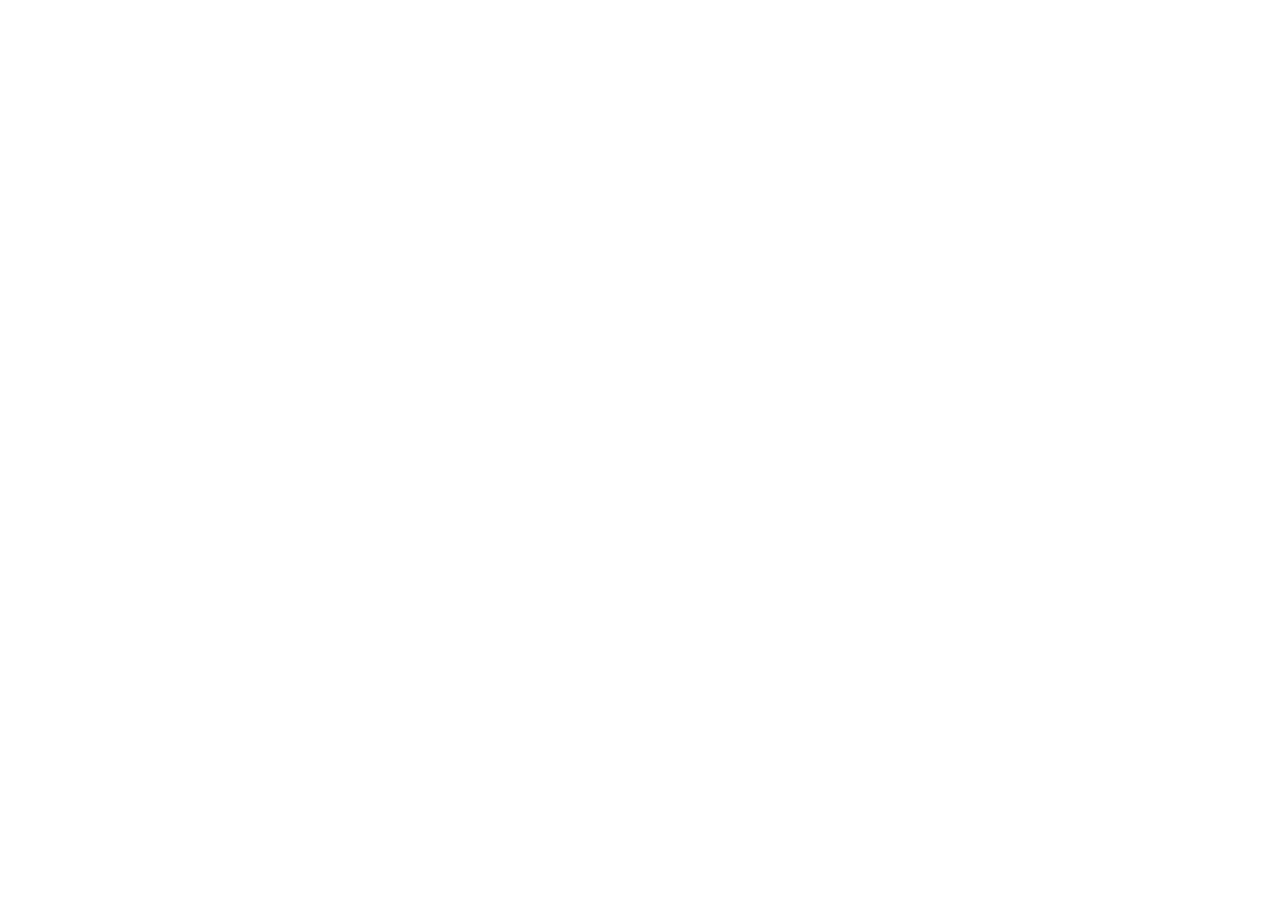
==== index.html @ 737fa311 "new file:   index.html" ====
<!DOCTYPE html>
<html lang="en">
<head>
    <meta charset="UTF-8">
    <meta name="viewport" content="width=device-width, initial-scale=1.0">
    <title>Jeromes First Website</title>
</head>
<body>
    
</body>
</html>
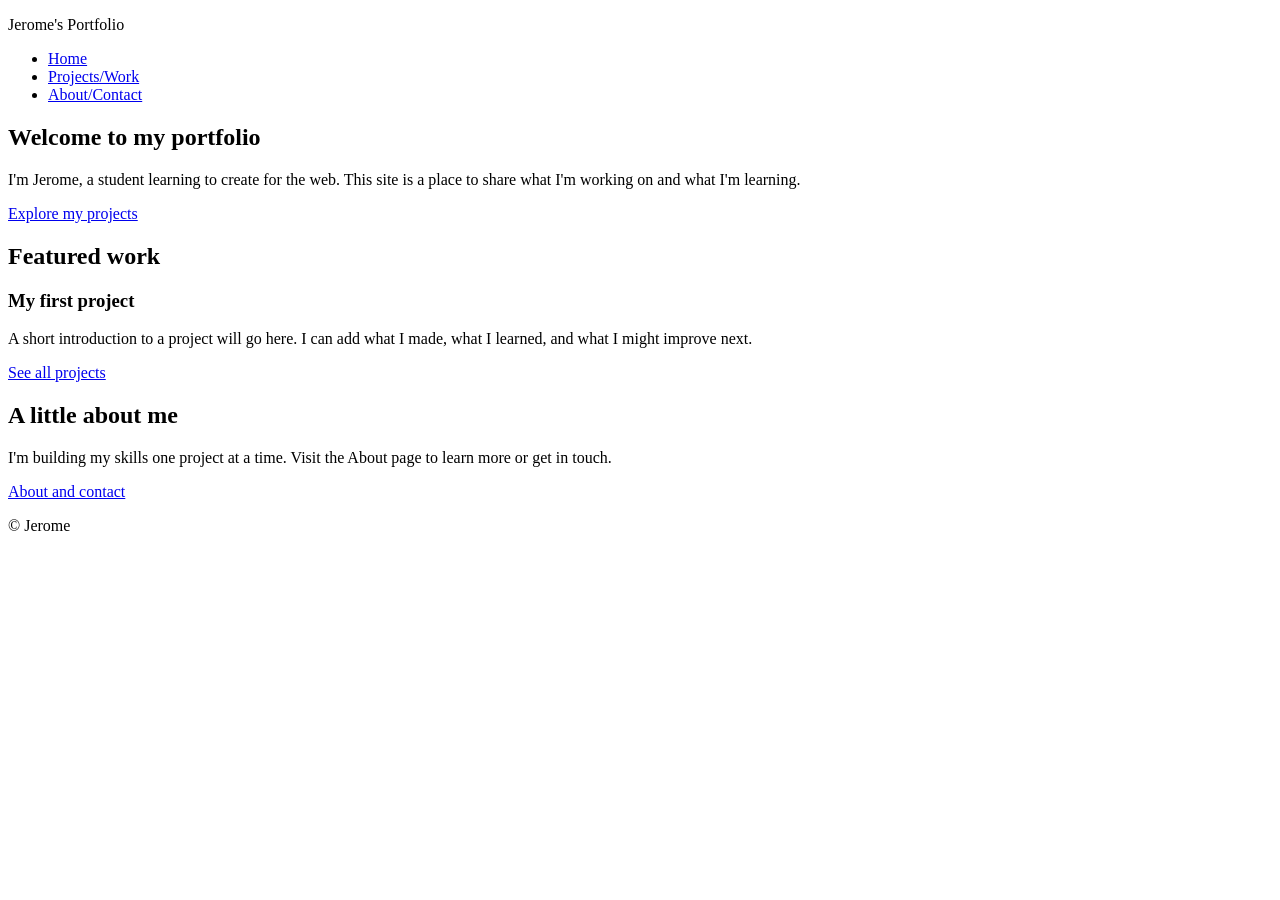
==== commit 84191fd4: "new file:   AGENTS.md 	new file:   about.html 	modified:   index.html 	new file:   projects.html 	ne" ====
--- a/index.html
+++ b/index.html
@@ -3,9 +3,45 @@
 <head>
     <meta charset="UTF-8">
     <meta name="viewport" content="width=device-width, initial-scale=1.0">
-    <title>Jeromes First Website</title>
+    <title>Home | Jerome's Portfolio</title>
 </head>
 <body>
-    
+    <header>
+        <p>Jerome's Portfolio</p>
+        <nav aria-label="Main navigation">
+            <ul>
+                <li><a href="index.html" aria-current="page">Home</a></li>
+                <li><a href="projects.html">Projects/Work</a></li>
+                <li><a href="about.html">About/Contact</a></li>
+            </ul>
+        </nav>
+    </header>
+
+    <main>
+        <section aria-labelledby="welcome-heading">
+            <h1 id="welcome-heading">Welcome to my portfolio</h1>
+            <p>I'm Jerome, a student learning to create for the web. This site is a place to share what I'm working on and what I'm learning.</p>
+            <p><a href="projects.html">Explore my projects</a></p>
+        </section>
+
+        <section aria-labelledby="featured-heading">
+            <h2 id="featured-heading">Featured work</h2>
+            <article>
+                <h3>My first project</h3>
+                <p>A short introduction to a project will go here. I can add what I made, what I learned, and what I might improve next.</p>
+                <a href="projects.html">See all projects</a>
+            </article>
+        </section>
+
+        <section aria-labelledby="intro-heading">
+            <h2 id="intro-heading">A little about me</h2>
+            <p>I'm building my skills one project at a time. Visit the About page to learn more or get in touch.</p>
+            <p><a href="about.html">About and contact</a></p>
+        </section>
+    </main>
+
+    <footer>
+        <p>&copy; Jerome</p>
+    </footer>
 </body>
 </html>
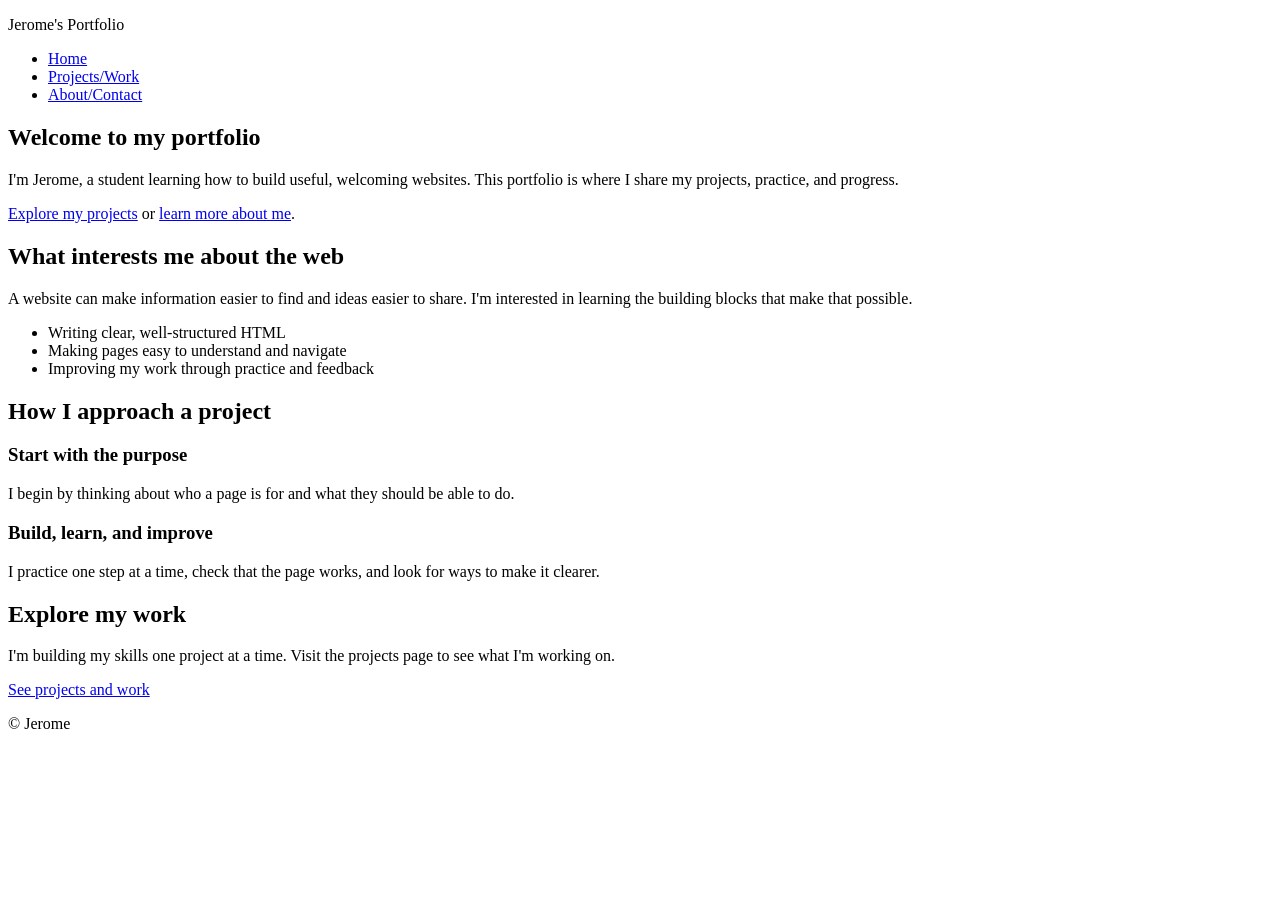
==== commit 476e0194: "deleted:    AGENTS.md 	modified:   index.html 	deleted:    site-plan.md" ====
--- a/index.html
+++ b/index.html
@@ -20,23 +20,36 @@
     <main>
         <section aria-labelledby="welcome-heading">
             <h1 id="welcome-heading">Welcome to my portfolio</h1>
-            <p>I'm Jerome, a student learning to create for the web. This site is a place to share what I'm working on and what I'm learning.</p>
-            <p><a href="projects.html">Explore my projects</a></p>
+            <p>I'm Jerome, a student learning how to build useful, welcoming websites. This portfolio is where I share my projects, practice, and progress.</p>
+            <p><a href="projects.html">Explore my projects</a> or <a href="about.html">learn more about me</a>.</p>
+        </section>
+
+        <section aria-labelledby="interest-heading">
+            <h2 id="interest-heading">What interests me about the web</h2>
+            <p>A website can make information easier to find and ideas easier to share. I'm interested in learning the building blocks that make that possible.</p>
+            <ul>
+                <li>Writing clear, well-structured HTML</li>
+                <li>Making pages easy to understand and navigate</li>
+                <li>Improving my work through practice and feedback</li>
+            </ul>
+        </section>
+
+        <section aria-labelledby="approach-heading">
+            <h2 id="approach-heading">How I approach a project</h2>
+            <article>
+                <h3>Start with the purpose</h3>
+                <p>I begin by thinking about who a page is for and what they should be able to do.</p>
+            </article>
+            <article>
+                <h3>Build, learn, and improve</h3>
+                <p>I practice one step at a time, check that the page works, and look for ways to make it clearer.</p>
+            </article>
         </section>
 
         <section aria-labelledby="featured-heading">
-            <h2 id="featured-heading">Featured work</h2>
-            <article>
-                <h3>My first project</h3>
-                <p>A short introduction to a project will go here. I can add what I made, what I learned, and what I might improve next.</p>
-                <a href="projects.html">See all projects</a>
-            </article>
-        </section>
-
-        <section aria-labelledby="intro-heading">
-            <h2 id="intro-heading">A little about me</h2>
-            <p>I'm building my skills one project at a time. Visit the About page to learn more or get in touch.</p>
-            <p><a href="about.html">About and contact</a></p>
+            <h2 id="featured-heading">Explore my work</h2>
+            <p>I'm building my skills one project at a time. Visit the projects page to see what I'm working on.</p>
+            <p><a href="projects.html">See projects and work</a></p>
         </section>
     </main>
 
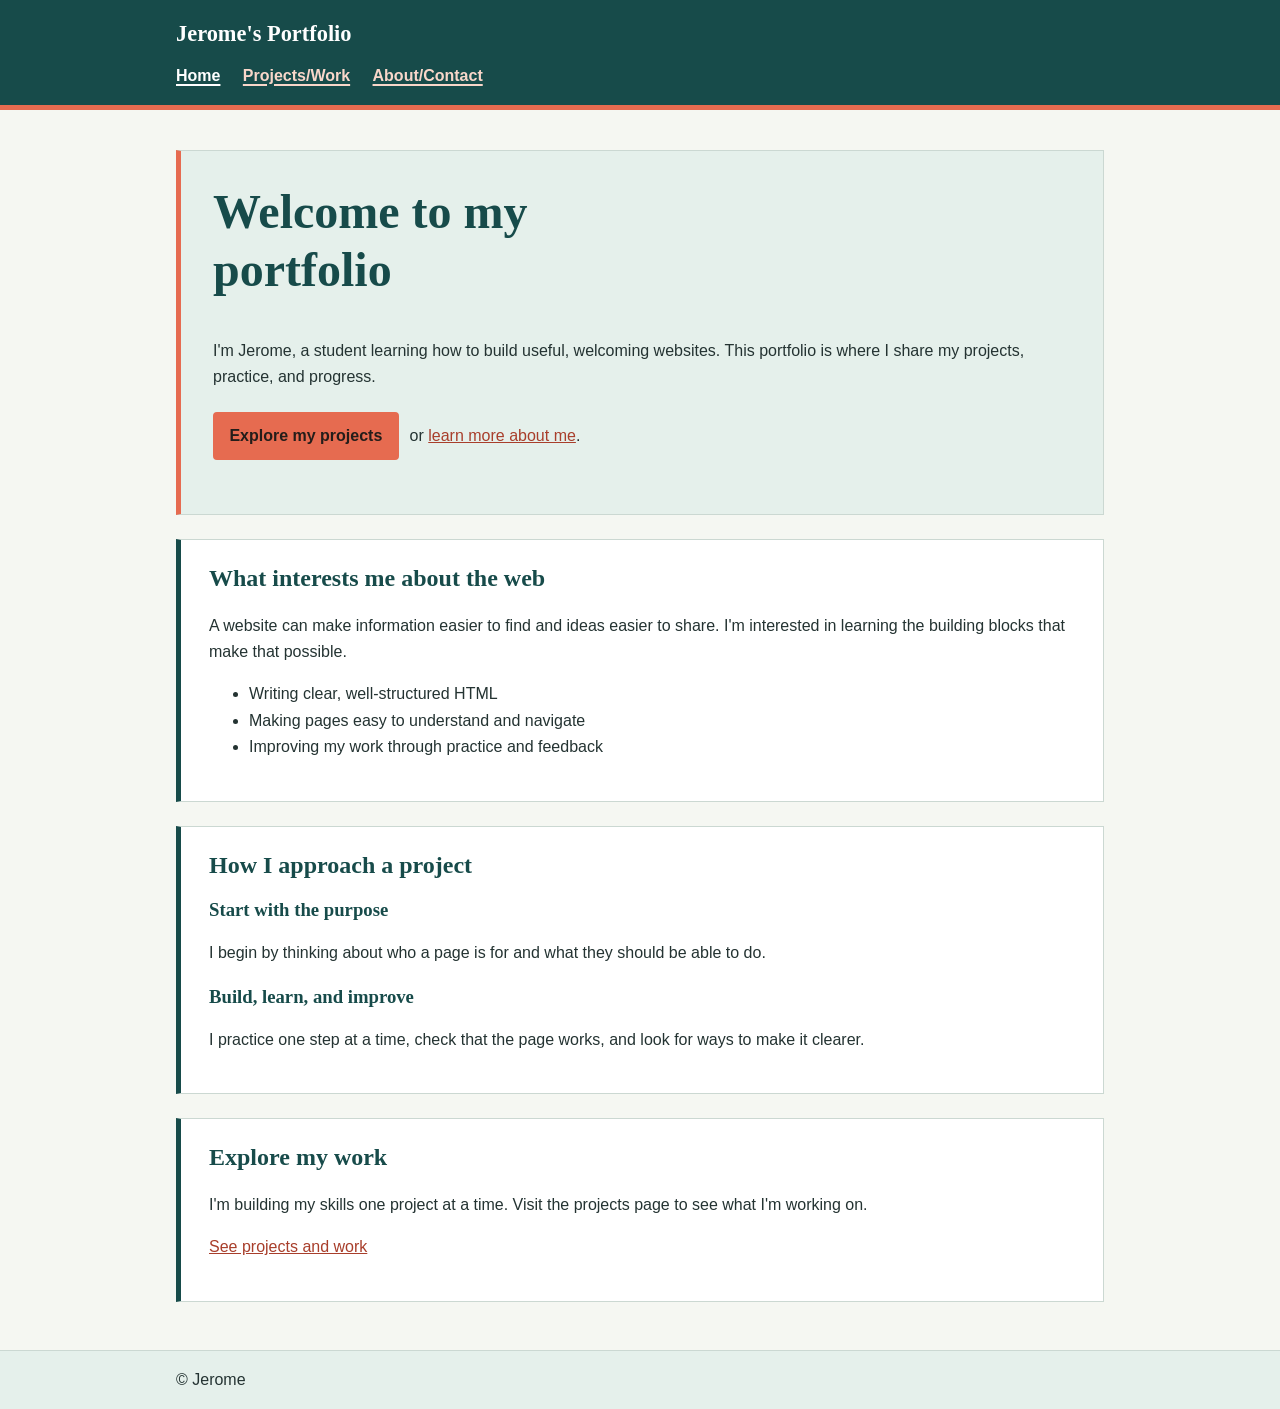
==== commit 0b45f974: "modified:   index.html 	new file:   style.css" ====
--- a/index.html
+++ b/index.html
@@ -4,10 +4,11 @@
     <meta charset="UTF-8">
     <meta name="viewport" content="width=device-width, initial-scale=1.0">
     <title>Home | Jerome's Portfolio</title>
+    <link rel="stylesheet" href="style.css">
 </head>
 <body>
     <header>
-        <p>Jerome's Portfolio</p>
+        <p class="site-title">Jerome's Portfolio</p>
         <nav aria-label="Main navigation">
             <ul>
                 <li><a href="index.html" aria-current="page">Home</a></li>
@@ -18,10 +19,10 @@
     </header>
 
     <main>
-        <section aria-labelledby="welcome-heading">
+        <section class="intro" aria-labelledby="welcome-heading">
             <h1 id="welcome-heading">Welcome to my portfolio</h1>
             <p>I'm Jerome, a student learning how to build useful, welcoming websites. This portfolio is where I share my projects, practice, and progress.</p>
-            <p><a href="projects.html">Explore my projects</a> or <a href="about.html">learn more about me</a>.</p>
+            <p><a class="button-link" href="projects.html">Explore my projects</a> or <a href="about.html">learn more about me</a>.</p>
         </section>
 
         <section aria-labelledby="interest-heading">
--- a/style.css
+++ b/style.css
@@ -0,0 +1,142 @@
+:root {
+	color-scheme: light;
+	--teal: #174b4a;
+	--coral: #e66b50;
+	--paper: #f5f7f2;
+	--ink: #243332;
+	--line: #cbd8d2;
+}
+
+* {
+	box-sizing: border-box;
+}
+
+body {
+	margin: 0;
+	background: var(--paper);
+	color: var(--ink);
+	font-family: "Trebuchet MS", Arial, sans-serif;
+	line-height: 1.65;
+}
+
+header {
+	padding: 1rem max(1.25rem, calc((100% - 58rem) / 2));
+	background: var(--teal);
+	border-bottom: 5px solid var(--coral);
+	color: white;
+}
+
+.site-title {
+	margin: 0 0 0.6rem;
+	font-family: Georgia, serif;
+	font-size: 1.4rem;
+	font-weight: bold;
+}
+
+nav ul {
+	display: flex;
+	flex-wrap: wrap;
+	gap: 0.5rem 1.4rem;
+	margin: 0;
+	padding: 0;
+	list-style: none;
+}
+
+nav a {
+	color: #f9d7ca;
+	font-weight: bold;
+	text-decoration-thickness: 2px;
+	text-underline-offset: 0.2em;
+}
+
+nav a[aria-current="page"] {
+	color: white;
+}
+
+main {
+	width: min(100% - 2rem, 58rem);
+	margin: 2.5rem auto;
+}
+
+section {
+	margin: 1.5rem 0;
+	padding: 1.5rem 1.75rem;
+	border: 1px solid var(--line);
+	border-left: 5px solid var(--teal);
+	background: white;
+}
+
+.intro {
+	padding: 2rem;
+	border-left-color: var(--coral);
+	background: #e5f0eb;
+}
+
+h1,
+h2,
+h3 {
+	color: var(--teal);
+	font-family: Georgia, serif;
+	line-height: 1.2;
+}
+
+h1 {
+	margin-top: 0;
+	font-size: clamp(2rem, 6vw, 3rem);
+}
+
+#welcome-heading {
+	max-width: 15ch;
+}
+
+h2 {
+	margin-top: 0;
+}
+
+a {
+	color: #a83e2b;
+}
+
+a:hover {
+	color: var(--teal);
+}
+
+.button-link {
+	display: inline-block;
+	margin: 0.35rem 0.4rem 0.35rem 0;
+	padding: 0.55rem 0.9rem;
+	border: 2px solid var(--coral);
+	border-radius: 4px;
+	background: var(--coral);
+	color: #241d1a;
+	font-weight: bold;
+	text-decoration: none;
+}
+
+.button-link:hover {
+	border-color: var(--teal);
+	background: var(--teal);
+	color: white;
+}
+
+footer {
+	margin-top: 3rem;
+	padding: 1rem max(1.25rem, calc((100% - 58rem) / 2));
+	border-top: 1px solid var(--line);
+	background: #e5f0eb;
+}
+
+footer p {
+	margin: 0;
+}
+
+@media (max-width: 36rem) {
+	main {
+		margin: 1.5rem auto;
+	}
+
+	section,
+	.intro {
+		padding: 1.25rem;
+	}
+}
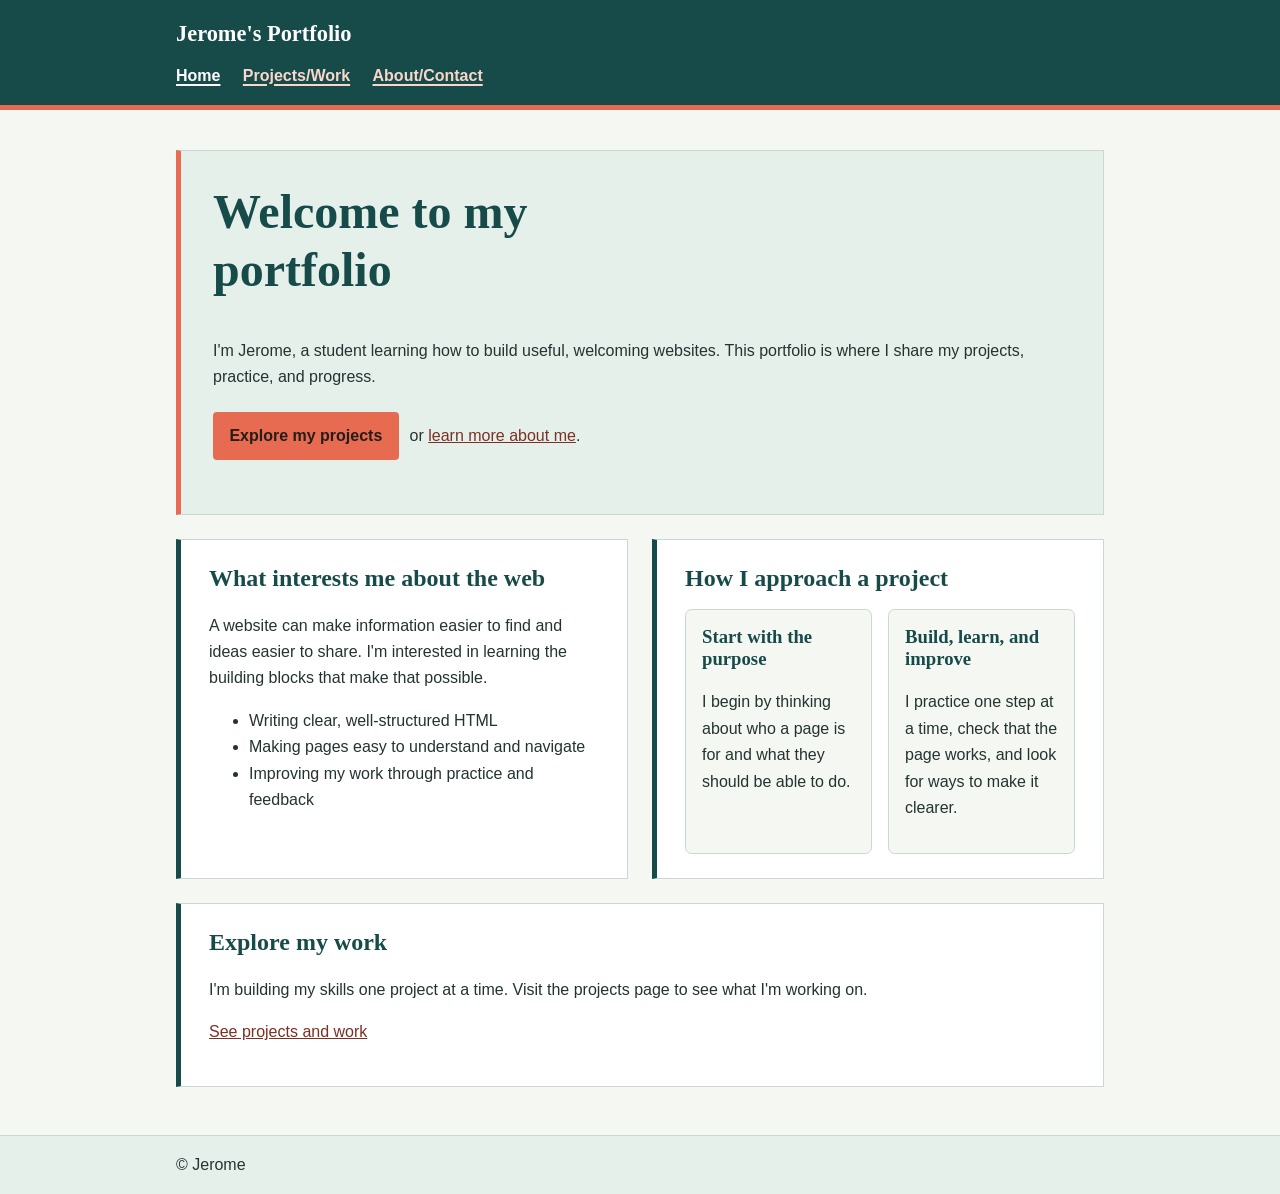
==== commit 4d781e44: "modified:   README.md 	modified:   about.html 	new file:   contact-form.js 	modified:   index.html 	" ====
--- a/index.html
+++ b/index.html
@@ -7,6 +7,7 @@
     <link rel="stylesheet" href="style.css">
 </head>
 <body>
+    <a class="skip-link" href="#main-content">Skip to main content</a>
     <header>
         <p class="site-title">Jerome's Portfolio</p>
         <nav aria-label="Main navigation">
@@ -18,7 +19,7 @@
         </nav>
     </header>
 
-    <main>
+    <main id="main-content" class="home-grid" tabindex="-1">
         <section class="intro" aria-labelledby="welcome-heading">
             <h1 id="welcome-heading">Welcome to my portfolio</h1>
             <p>I'm Jerome, a student learning how to build useful, welcoming websites. This portfolio is where I share my projects, practice, and progress.</p>
@@ -35,7 +36,7 @@
             </ul>
         </section>
 
-        <section aria-labelledby="approach-heading">
+        <section class="card-grid" aria-labelledby="approach-heading">
             <h2 id="approach-heading">How I approach a project</h2>
             <article>
                 <h3>Start with the purpose</h3>
--- a/style.css
+++ b/style.css
@@ -4,7 +4,11 @@
 	--coral: #e66b50;
 	--paper: #f5f7f2;
 	--ink: #243332;
+	--link: #7c3023;
+	--muted: #455956;
 	--line: #cbd8d2;
+	--soft: #e5f0eb;
+	--error: #8b1e1e;
 }
 
 * {
@@ -19,10 +23,26 @@
 	line-height: 1.65;
 }
 
-header {
+.skip-link {
+	position: absolute;
+	top: 0.5rem;
+	left: 0.5rem;
+	z-index: 1;
+	padding: 0.5rem 0.75rem;
+	transform: translateY(-160%);
+	background: white;
+	color: var(--teal);
+	font-weight: bold;
+}
+
+.skip-link:focus {
+	transform: translateY(0);
+}
+
+body > header {
 	padding: 1rem max(1.25rem, calc((100% - 58rem) / 2));
+	border-bottom: 5px solid var(--coral);
 	background: var(--teal);
-	border-bottom: 5px solid var(--coral);
 	color: white;
 }
 
@@ -58,8 +78,18 @@
 	margin: 2.5rem auto;
 }
 
+main:focus {
+	outline: 3px solid var(--teal);
+	outline-offset: 0.5rem;
+}
+
+.home-grid {
+	display: grid;
+	gap: 1.5rem;
+}
+
 section {
-	margin: 1.5rem 0;
+	margin: 0;
 	padding: 1.5rem 1.75rem;
 	border: 1px solid var(--line);
 	border-left: 5px solid var(--teal);
@@ -69,7 +99,13 @@
 .intro {
 	padding: 2rem;
 	border-left-color: var(--coral);
-	background: #e5f0eb;
+	background: var(--soft);
+}
+
+.page-heading {
+	margin-bottom: 1.5rem;
+	padding-bottom: 1rem;
+	border-bottom: 2px solid var(--line);
 }
 
 h1,
@@ -94,11 +130,23 @@
 }
 
 a {
-	color: #a83e2b;
+	color: var(--link);
 }
 
 a:hover {
 	color: var(--teal);
+}
+
+a:focus-visible,
+button:focus-visible,
+input:focus-visible,
+textarea:focus-visible {
+	outline: 3px solid var(--teal);
+	outline-offset: 3px;
+}
+
+nav a:focus-visible {
+	outline-color: white;
 }
 
 .button-link {
@@ -109,8 +157,10 @@
 	border-radius: 4px;
 	background: var(--coral);
 	color: #241d1a;
+	font: inherit;
 	font-weight: bold;
 	text-decoration: none;
+	cursor: pointer;
 }
 
 .button-link:hover {
@@ -119,11 +169,112 @@
 	color: white;
 }
 
-footer {
+.card-grid {
+	display: grid;
+	gap: 1rem;
+}
+
+.card-grid > h2 {
+	margin-bottom: 0;
+}
+
+.card-grid article {
+	padding: 1rem;
+	border: 1px solid var(--line);
+	border-radius: 0.4rem;
+	background: var(--paper);
+}
+
+.card-grid article h3 {
+	margin-top: 0;
+}
+
+.profile-photo {
+	width: min(100%, 15rem);
+	margin: 0 auto 1.5rem;
+	text-align: center;
+}
+
+.profile-photo img {
+	display: block;
+	width: 100%;
+	height: auto;
+	border: 4px solid white;
+	border-radius: 0.5rem;
+	box-shadow: 0 0.2rem 0.8rem rgb(36 51 50 / 18%);
+}
+
+.profile-photo figcaption {
+	margin-top: 0.5rem;
+	color: var(--muted);
+}
+
+fieldset {
+	min-width: 0;
+	margin: 1.25rem 0 0;
+	padding: 1.25rem;
+	border: 1px solid var(--line);
+}
+
+legend {
+	padding: 0 0.4rem;
+	color: var(--teal);
+	font-family: Georgia, serif;
+	font-size: 1.2rem;
+	font-weight: bold;
+}
+
+.form-field {
+	display: grid;
+	gap: 0.3rem;
+	margin-bottom: 1rem;
+}
+
+.form-field label {
+	font-weight: bold;
+}
+
+.form-field label span,
+.form-field small {
+	color: var(--muted);
+	font-size: 0.9rem;
+}
+
+.form-field input,
+.form-field textarea {
+	width: 100%;
+	padding: 0.65rem;
+	border: 1px solid #657a75;
+	border-radius: 0.25rem;
+	background: white;
+	color: var(--ink);
+	font: inherit;
+}
+
+.form-field [aria-invalid="true"] {
+	border: 2px solid var(--error);
+}
+
+.field-error,
+.form-error-summary {
+	color: var(--error);
+	font-weight: bold;
+}
+
+.form-note,
+.form-status {
+	color: var(--muted);
+}
+
+.form-status:empty {
+	display: none;
+}
+
+body > footer {
 	margin-top: 3rem;
 	padding: 1rem max(1.25rem, calc((100% - 58rem) / 2));
 	border-top: 1px solid var(--line);
-	background: #e5f0eb;
+	background: var(--soft);
 }
 
 footer p {
@@ -140,3 +291,27 @@
 		padding: 1.25rem;
 	}
 }
+
+@media (min-width: 48rem) {
+	.home-grid {
+		grid-template-columns: repeat(2, minmax(0, 1fr));
+	}
+
+	.home-grid > .intro,
+	.home-grid > section:last-child {
+		grid-column: 1 / -1;
+	}
+
+	.card-grid {
+		grid-template-columns: repeat(2, minmax(0, 1fr));
+	}
+
+	.card-grid > h2 {
+		grid-column: 1 / -1;
+	}
+
+	.page-content > .profile-photo {
+		float: right;
+		margin: 0 0 1.5rem 2rem;
+	}
+}
